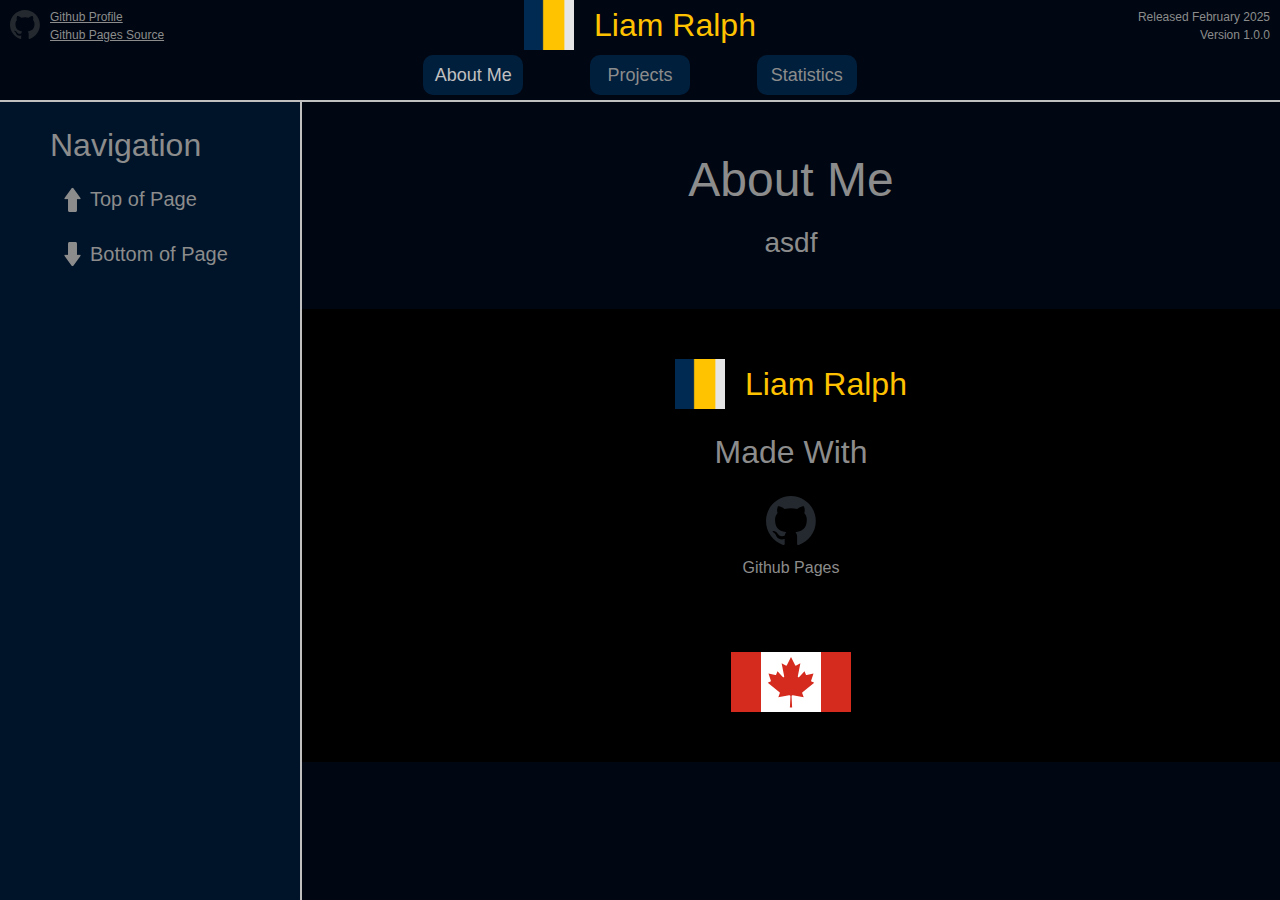
==== index.html @ c44bd64d "import content from archived repositories, add Canadian flag" ====
<!DOCTYPE html>

<html lang="en">

    <head>

        <!--Tab Title-->
        <title>Redirecting...</title>
        <link rel="icon" type="image/png" href="/images/logo.png">

        <!--Metadata-->
        <meta charset="uft-8">
		<meta property="og:type" content="website">
		<meta property="og:title" content="Liam Ralph">
		<meta property="og:description" content="Liam Ralph's website.">
		<meta property="og:url" content="https://liam-ralph.github.io">
        <meta property="og:image" content="https://liam-ralph.github.io/images/logo.png">

        <!--Redirecting-->
        <meta http-equiv="refresh" content="0; url=/about-me"/>

    </head>

</html>
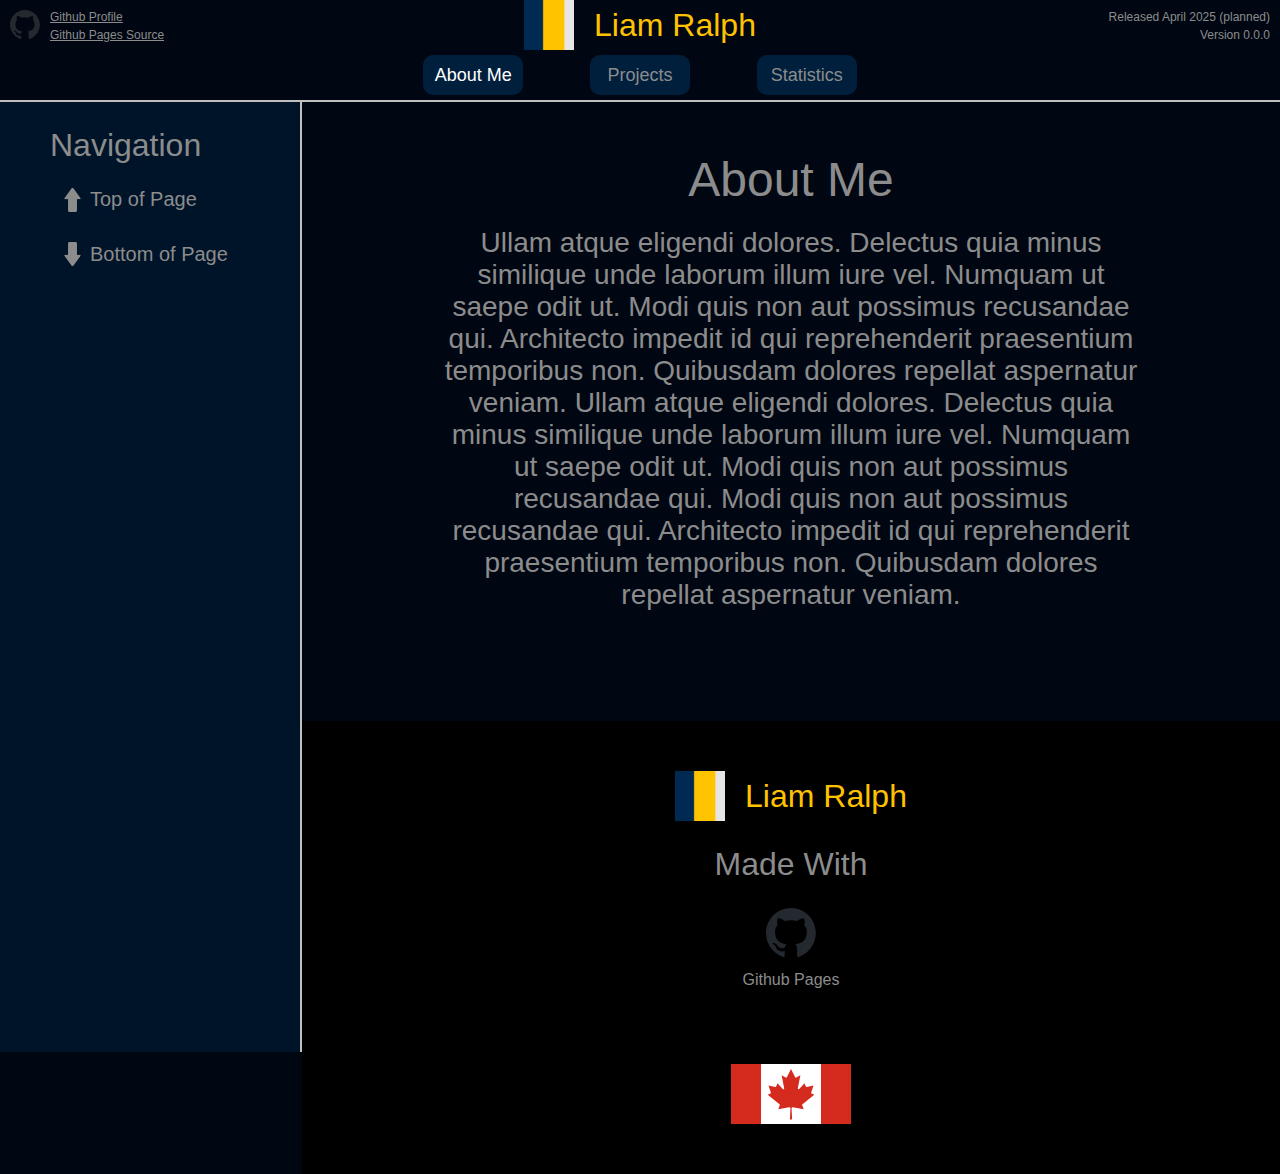
==== commit d1ea42ec: "add copyright notice" ====
--- a/index.html
+++ b/index.html
@@ -1,3 +1,13 @@
+<!--
+Copyright (C) Liam Ralph
+https://github.com/liam-ralph
+Project Source: https://github.com/liam-ralph/map-maker
+
+A website to display information and statistics relating
+to my personal projects.
+-->
+
+
 <!DOCTYPE html>
 
 <html lang="en">
